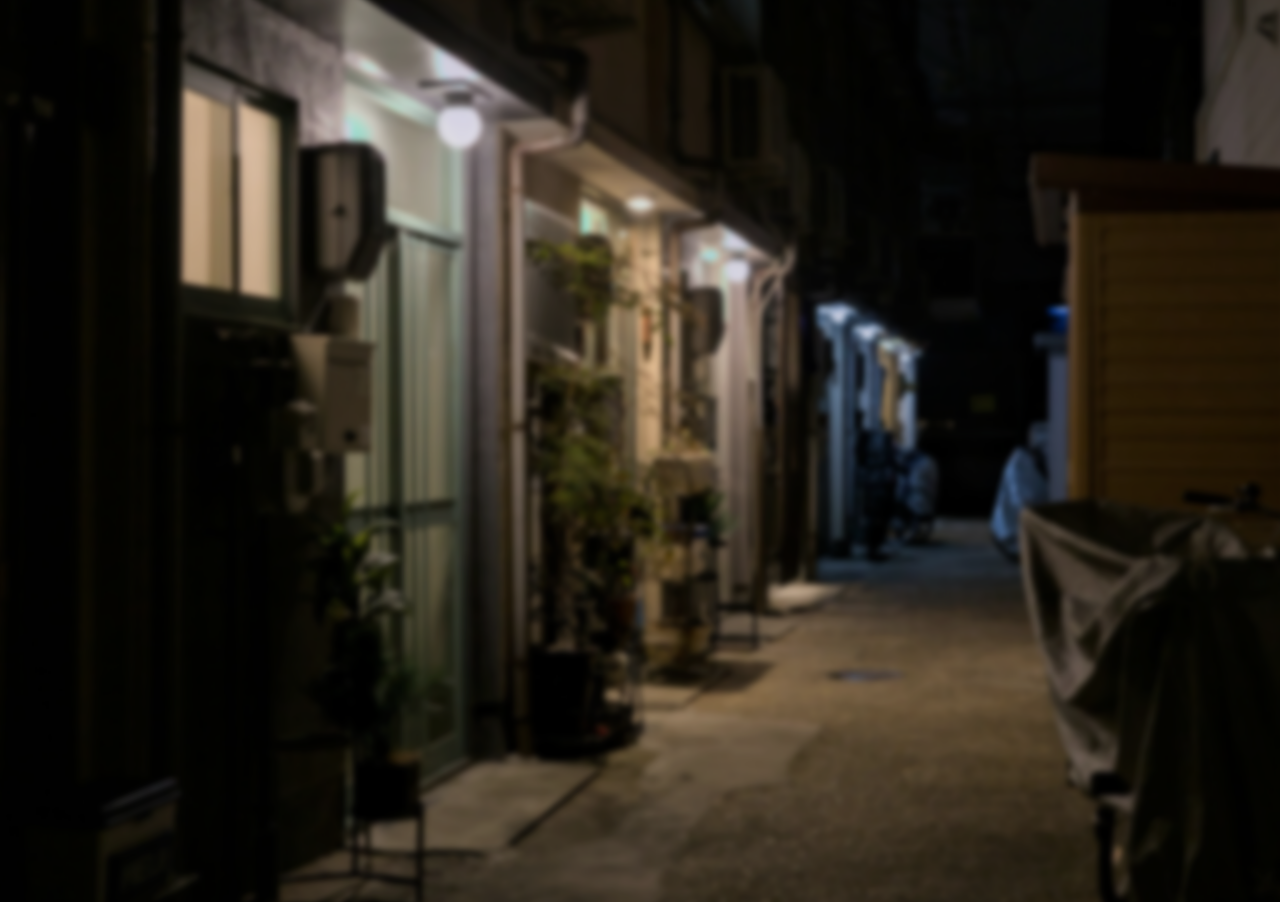
==== index.html @ 489d5b65 "commit lol" ====
<!doctype html>
<html lang="en">

<head>
  <meta name="viewport" content="width=device-width, initial-scale=1.0">
  <title>bruce</title>
  <link rel="shortcut icon" type="image/x-icon" href="images/icon2.ico">
  <link rel="stylesheet" href="style.css">
</head>

<body>
  <div id="loading-screen">
    <p class="loading-face">╰૮₍ >\./< ₎ა╯</p>
  </div>
  <div class="page-wrapper">
    <div id="main-page">
      <div id="header">
        <img class="logo" src="images/logo2.gif">
        <div class="flex-row">
          <div id="about">
            <div class="inner">
              <p>hi, my name is bruce. i'm a (amateur) web dev, photographer and graphic designer. i really like
                making things, learning new stuff, and meeting new people!
                i can be a bit avoidant sometimes so please bear with me, i still want to get to know you!</p>
            </div>
          </div>
          <img class="mascot" src="images/dacougar3.gif">
        </div>
      </div>
      <div class="flex-column">
        <div id="socials">
          <div id="social-bar">
            <a href="https://www.github.com/sykiee" title="github" target="_blank" class="social-icon"
              style="--icon: url('images/github.svg')"></a>
            <a href="https://steamcommunity.com/id/47r739423/" title="steam" target="_blank" class="social-icon"
              style="--icon: url('images/steam-logo.svg')"></a>
            <a href="https://www.last.fm/user/sykiee" title="last.fm" target="_blank" class="social-icon"
              style="--icon: url('images/lastfm.svg')"></a>
            <a href="https://www.youtube.com/channel/UC3aJFLk944AqVTxdBjKFwsQ?" title="youtube" target="_blank"
              class="social-icon" style="--icon: url('images/youtube.svg')"></a>
          </div>
        </div>
      </div>
      <div id="presence">
        <div id="presence-card">loading...</div>
        <button id="presence-pill">
          <span class="presence-avatar">
            <img id="pill-avatar">
            <span id="pill-dot" class="presence-dot status-offline"></span>
          </span>
          <span id="pill-time"></span>
        </button>
      </div>
    </div>
    <div id="site-footer">
      <p>last updated on <b><span id="last-updated"></span></b> / made with <b>♥</b> by <b>bruce</b></p>
    </div>
  </div>
  <script src="scripts/sitejs.js"></script>
</body>

</html>
---- style.css ----
@font-face {
    font-family: "Yuntaeng";
    src: url("fonts/Yuntaeng.ttf");
}

:root {
    --bg: #060605;
    --cream: #fffafb;
    --ring: #f0f0f0;
    --ink: #000000;
    --muted: #696963;
    --spotify: #4fd57e;
    --spotify-text: #309d5a;
}

* {
    box-sizing: border-box;
}

html {
    margin: 0;
    font-family: "Yuntaeng", sans-serif;
    font-size: 0.95rem;
    background-color: var(--bg);
    overflow: hidden;
}

body {
    margin: 0;
    font-family: "Yuntaeng", sans-serif;
    font-size: 0.95rem;
    background-color: var(--bg);
    overflow: hidden;
    --background-url: url("images/background-3.jpg");
}

body::before {
    content: "";
    position: fixed;
    inset: -2rem;
    z-index: 0;
    background: var(--background-url) center / cover no-repeat;
    transform: scale(1.1);
    filter: blur(3px) brightness(0.9);
}

p {
    line-height: 1.4rem;
}

a {
    display: inline-block;
    color: inherit;
    font-weight: bold;
    text-decoration: none;
    transition: transform 0.2s ease, color 0.2s ease;
}

a:hover {
    color: #a6a6a0;
    transform: scale(1.05);
}

#loading-screen {
    position: fixed;
    inset: 0;
    z-index: 9999;
    display: grid;
    place-items: center;
    background: rgba(6, 6, 5, 0.35);
    color: var(--cream);
    opacity: 0;
    visibility: visible;
    pointer-events: auto;
    animation: loadingfadein 1s ease forwards;
    will-change: opacity;
}

@keyframes loadingfadein {
    from {
        opacity: 0;
    }

    to {
        opacity: 1;
    }
}

@keyframes loadingfadeout {
    from {
        opacity: 1;
    }

    to {
        opacity: 0;
    }
}

#loading-screen.hidden {
    pointer-events: none;
    animation: loadingfadeout 1s ease forwards;
}

.page-wrapper {
    min-height: 100vh;
    min-height: 100dvh;
    position: relative;
    z-index: 1;
    display: flex;
    flex-direction: column;
    align-items: center;
}

#main-page {
    flex: 1;
    width: min(100%, 35rem);
    margin-top: 3.2rem;
    display: flex;
    flex-direction: column;
    align-items: center;
    justify-content: center;
    gap: 1.4rem;
}

.flex-row {
    display: flex;
    align-items: center;
    gap: 1.9rem;
}

.flex-column {
    display: flex;
    align-items: center;
    flex-direction: column;
}

#header {
    position: relative;
    display: flex;
    flex-direction: column;
    align-items: center;
}

.logo {
    width: 23.5rem;
    margin-bottom: 1.7rem;
    z-index: 2;
    opacity: 0;
    translate: 0 20px;
    transition:
        opacity 0.6s ease 0s,
        translate 0.8s cubic-bezier(0.22, 1, 0.36, 1) 0s,
        transform 0.2s ease;
}

.logo:hover {
    transform: scale(1.1);
}

#about {
    position: relative;
    z-index: 1;
    width: 16.4rem;
    max-width: calc(100vw - 2rem);
    height: 4.9rem;
    padding: 0.5rem;
    transform: translateY(-2.29rem);
    transition: transform 0.2s ease;
    background-color: var(--cream);
    border: 1px dashed var(--ink);
    border-radius: 0.4rem;
    box-shadow: 0 0 0 5px var(--ring);
}

#about:hover {
    transform: translateY(-2.29rem) scale(1.1);
}

#about::after {
    content: "";
    position: absolute;
    top: 45%;
    right: -0.9rem;
    z-index: -1;
    width: 1.7rem;
    height: 1.7rem;
    background: var(--cream);
    border-top: 1px dashed var(--ink);
    border-right: 1px dashed var(--ink);
    box-shadow: 3px -3px 0 0 var(--ring);
    transform: rotate(45deg);
}

.inner {
    height: 100%;
    overflow-x: hidden;
    overflow-y: auto;
}

.mascot {
    width: 18.5rem;
    margin-left: -4.4rem;
    transition: transform 0.2s ease;
}

.mascot:hover {
    transform: scale(1.1);
}

#social-bar {
    display: flex;
    justify-content: center;
    gap: 0.75rem;
    padding: 0.8rem;
    opacity: 0;
    translate: 0 20px;
    transition:
        opacity 0.6s ease 0.4s,
        translate 0.8s cubic-bezier(0.22, 1, 0.36, 1) 0.4s;
}

.social-icon {
    width: 2.2rem;
    height: 2.2rem;
    background-color: var(--cream);
    mask: var(--icon) center / contain no-repeat;
    -webkit-mask: var(--icon) center / contain no-repeat;
    transition: background-color 0.25s ease, transform 0.2s ease;
}

.social-icon:hover {
    background-color: var(--muted);
    transform: scale(1.1);
}

#site-footer {
    width: 100%;
    padding: 0.5rem;
    margin-bottom: 1.2rem;
    color: var(--cream);
    text-align: center;
    font-size: 0.9rem;
    opacity: 0;
    translate: 0 20px;
    transition:
        opacity 0.6s ease 0.8s,
        translate 0.8s cubic-bezier(0.22, 1, 0.36, 1) 0.8s;
}

#site-footer p {
    margin: 0.2rem 0;
}

#presence {
    position: relative;
    z-index: 999;
}

#presence-pill {
    display: flex;
    align-items: center;
    gap: 0.45rem;
    padding: 0.35rem 0.65rem;
    font: inherit;
    color: var(--ink);
    background: var(--cream);
    border: 1px dashed var(--ink);
    border-radius: 2rem;
    box-shadow: 0 0 0 3px var(--ring);
    cursor: pointer;
    opacity: 0;
    translate: 0 20px;
    transition:
        opacity 0.6s ease 0.6s,
        translate 0.8s cubic-bezier(0.22, 1, 0.36, 1) 0.6s,
        transform 0.2s ease;
}

#presence-pill:hover {
    transform: scale(1.08);
}

#pill-time {
    font-size: 0.8rem;
    line-height: 1;
    white-space: nowrap;
}

#presence-card {
    position: absolute;
    bottom: calc(100% + 0.75rem);
    left: 50%;
    width: min(290px, calc(100vw - 2rem));
    padding: 1rem;
    color: var(--ink);
    text-transform: lowercase;
    opacity: 0;
    visibility: hidden;
    transform: translate(-50%, 0.5rem);
    transition: opacity 0.2s ease, transform 0.2s ease, visibility 0.2s ease;
    background-color: var(--cream);
    border: 1px dashed var(--ink);
    border-radius: 0.4rem;
    box-shadow: 0 0 0 5px var(--ring);
}

#presence-card.open {
    opacity: 1;
    visibility: visible;
    transform: translate(-50%, 0);
}

.presence-profile-avatar {
    position: relative;
    flex-shrink: 0;
    width: 46px;
    height: 46px;
}

.presence-avatar {
    position: relative;
    flex-shrink: 0;
    width: 24px;
    height: 24px;
}

.presence-profile-avatar img {
    display: block;
    width: 100%;
    height: 100%;
    border-radius: 50%;
    object-fit: cover;
}

.presence-avatar img {
    display: block;
    width: 100%;
    height: 100%;
    border-radius: 50%;
    object-fit: cover;
}

.presence-dot {
    position: absolute;
    right: -2px;
    bottom: -2px;
    width: 9px;
    height: 9px;
    border: 2px solid var(--cream);
    border-radius: 50%;
    box-sizing: content-box;
}

.presence-dot.status-online {
    background: #43b581;
}

.presence-dot.status-idle {
    background: #faa61a;
}

.presence-dot.status-busy {
    background: #f04747;
}

.presence-dot.status-offline {
    background: #747f8d;
}

.presence-profile {
    display: flex;
    align-items: center;
    gap: 0.75rem;
}

.presence-profile-info {
    min-width: 0;
}

.presence-name {
    font-size: 0.95rem;
    font-weight: 600;
}

.presence-tag {
    font-size: 0.75rem;
    color: var(--muted);
}

.presence-status {
    margin-top: 2px;
    font-size: 0.7rem;
    text-transform: lowercase;
}

.status-text-online {
    color: #43b581;
}

.status-text-idle {
    color: #c48616;
}

.status-text-busy {
    color: #d94b4b;
}

.status-text-offline {
    color: #888888;
}

.presence-section {
    margin-top: 1rem;
    padding-top: 0.85rem;
    border-top: 1px dashed var(--ink);
}

.presence-section-label {
    display: flex;
    align-items: center;
    gap: 0.4rem;
    margin-bottom: 0.55rem;
    font-size: 0.65rem;
    font-weight: 700;
    letter-spacing: 0.09em;
    color: var(--muted);
}

.presence-item {
    display: flex;
    align-items: center;
    gap: 0.7rem;
    min-width: 0;
}

.presence-item-image {
    display: grid;
    place-items: center;
    flex-shrink: 0;
    width: 43px;
    height: 43px;
    overflow: hidden;
    border-radius: 0.2rem;
    background: var(--ring);
    box-shadow: 2px 2px 4px #0003;
    font-size: 1.2rem;
}

.presence-item-image img {
    width: 100%;
    height: 100%;
    object-fit: cover;
}

.presence-item-info {
    flex: 1;
    min-width: 0;
}

.presence-item-title {
    font-size: 0.8rem;
    font-weight: 600;
    overflow: hidden;
    text-overflow: ellipsis;
    white-space: nowrap;
}

.presence-item-subtitle {
    overflow: hidden;
    text-overflow: ellipsis;
    white-space: nowrap;
    margin-top: 3px;
    font-size: 0.7rem;
    color: var(--muted);
}

.activity-duration {
    margin-top: 3px;
    font-size: 0.7rem;
    color: var(--muted);
}

.presence-empty {
    margin-top: 0.9rem;
    font-size: 0.75rem;
    color: var(--muted);
}

.spotify-label {
    color: var(--spotify-text);
}

.spotify-now-playing {
    color: var(--spotify-text);
    margin-top: 4px;
    font-size: 0.6rem;
    font-weight: 700;
    letter-spacing: 0.07em;
}

.spotify-song-link {
    color: inherit;
    font-weight: inherit;
}

.spotify-song-link:hover {
    color: var(--spotify-text);
}

.spotify-artist-link {
    color: inherit;
    font-weight: inherit;
}

.spotify-artist-link:hover {
    color: var(--spotify-text);
}

.spotify-item .presence-item-image:hover {
    text-transform: lowercase;
}

.spotify-indicator {
    width: 6px;
    height: 6px;
    border-radius: 50%;
    background: var(--spotify);
}

.spotify-progress {
    margin-top: 0.7rem;
}

.spotify-progress-track {
    width: 100%;
    height: 3px;
    overflow: hidden;
    border-radius: 10px;
    background: #e0e0e0;
}

.spotify-progress-fill {
    width: 0;
    height: 100%;
    border-radius: 10px;
    background: var(--spotify);
}

.spotify-progress-times {
    display: flex;
    justify-content: space-between;
    margin-top: 5px;
    font-size: 0.65rem;
    color: var(--muted);
    font-variant-numeric: tabular-nums;
}

body.loaded .logo {
    opacity: 1;
    translate: 0 0;
}

body.loaded .flex-row {
    opacity: 1;
    translate: 0 0;
}

.flex-row {
    opacity: 0;
    translate: 0 20px;
    transition:
        opacity 0.6s ease 0.2s,
        translate 0.8s cubic-bezier(0.22, 1, 0.36, 1) 0.2s;
}

body.loaded .flex-row {
    opacity: 1;
    translate: 0 0;
}

body.loaded #social-bar {
    opacity: 1;
    translate: 0 0;
}

body.loaded #presence-pill {
    opacity: 1;
    translate: 0 0;
}

body.loaded #site-footer {
    opacity: 1;
    translate: 0 0;
}

#custom-tooltip {
    position: fixed;
    top: 0;
    left: 0;
    z-index: 99999;
    max-width: 20.8rem;
    padding: 0.2rem 0.5rem;
    font-size: 0.9rem;
    color: #f5f5f5;
    background-color: #1a2937;
    border: 0.1rem dashed #f5f5f5;
    border-radius: 0.4rem;
    pointer-events: none;
    opacity: 0;
    transition: opacity 0.15s ease;
}

#custom-tooltip.visible {
    opacity: 1;
}

@media (max-width: 700px) {
    .flex-row {
        flex-direction: column;
    }

    #about {
        transform: translateY(0);
        margin-top: 1.5rem;
    }

    #about::after {
        top: auto;
        right: auto;
        bottom: -0.89rem;
        left: 40%;
        transform: rotate(135deg);
    }

    #about:hover {
        transform: translateY(0) scale(1.1);
    }

    .mascot {
        width: 80vw;
        max-width: 20.4rem;
        margin-left: 0;
    }
}
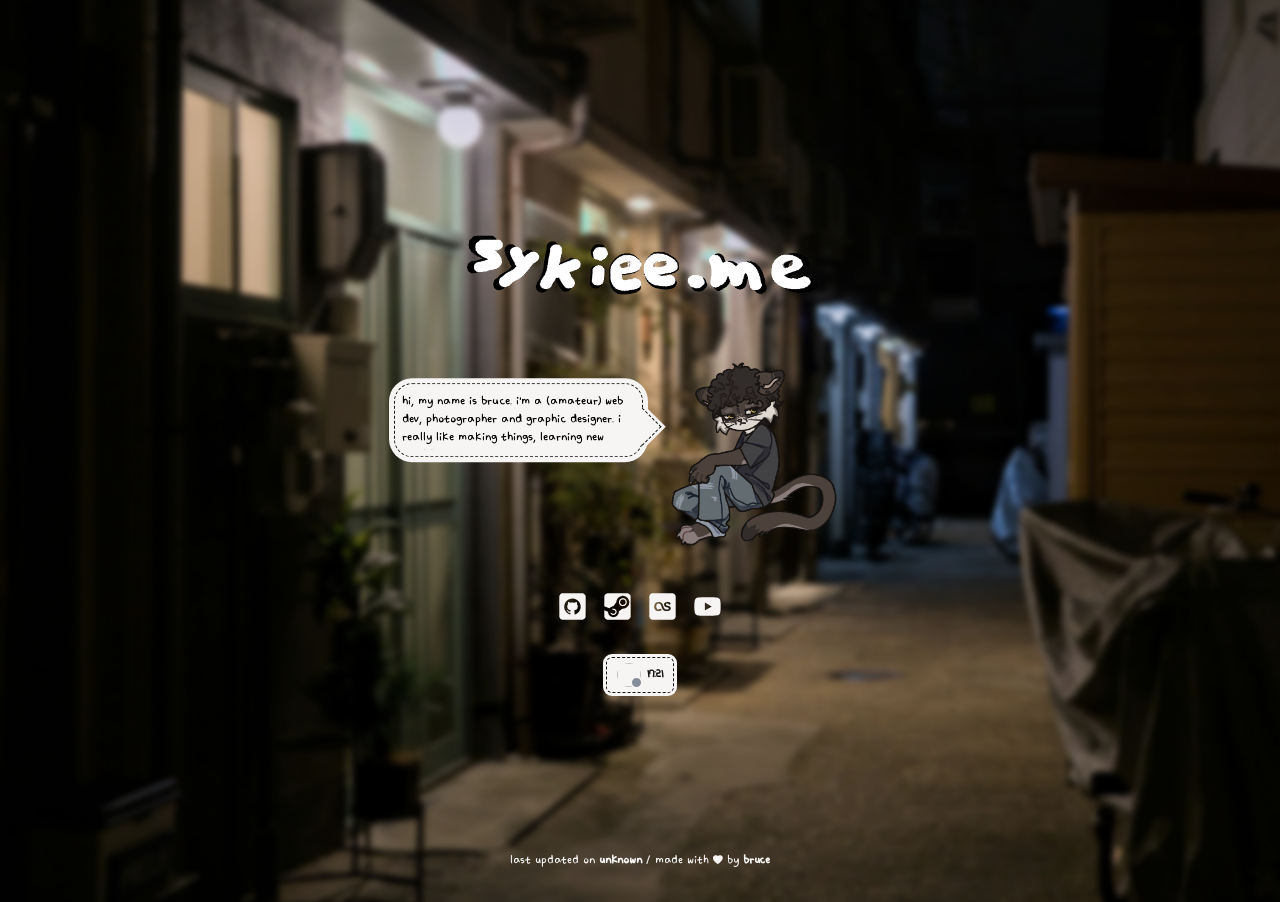
==== commit 97547c79: "commit" ====
--- a/index.html
+++ b/index.html
@@ -5,7 +5,8 @@
   <meta name="viewport" content="width=device-width, initial-scale=1.0">
   <title>bruce</title>
   <link rel="shortcut icon" type="image/x-icon" href="images/icon2.ico">
-  <link rel="stylesheet" href="style.css">
+  <link rel="stylesheet" href="css/style.css">
+  <link rel="stylesheet" href="css/discord.css">
 </head>
 
 <body>
@@ -13,50 +14,75 @@
     <p class="loading-face">╰૮₍ >\./< ₎ა╯</p>
   </div>
   <div class="page-wrapper">
-    <div id="main-page">
+    <nav id="navbar">
+      <div id="nav-buttons">
+        <button id="home" class="active">home</button>
+        <button id="blog">blog</button>
+      </div>
+
+      <button id="nav-toggle">
+        <span id="nav-arrow">^</span>
+      </button>
+    </nav>
+    <div id="main-page" class="visible">
+      <img class="logo" src="images/logo2.gif">
       <div id="header">
-        <img class="logo" src="images/logo2.gif">
-        <div class="flex-row">
-          <div id="about">
-            <div class="inner">
-              <p>hi, my name is bruce. i'm a (amateur) web dev, photographer and graphic designer. i really like
-                making things, learning new stuff, and meeting new people!
-                i can be a bit avoidant sometimes so please bear with me, i still want to get to know you!</p>
-            </div>
+        <div id="about">
+          <div id="about-inner">
+            <p>hi, my name is bruce. i'm a (amateur) web dev, photographer and graphic designer. i really like
+              making things, learning new stuff, and meeting new people!
+              i can be a bit avoidant sometimes so please bear with me, i still want to get to know you!</p>
           </div>
-          <img class="mascot" src="images/dacougar3.gif">
         </div>
+        <img class="mascot" src="images/dacougar3.gif">
       </div>
-      <div class="flex-column">
-        <div id="socials">
-          <div id="social-bar">
-            <a href="https://www.github.com/sykiee" title="github" target="_blank" class="social-icon"
-              style="--icon: url('images/github.svg')"></a>
-            <a href="https://steamcommunity.com/id/47r739423/" title="steam" target="_blank" class="social-icon"
-              style="--icon: url('images/steam-logo.svg')"></a>
-            <a href="https://www.last.fm/user/sykiee" title="last.fm" target="_blank" class="social-icon"
-              style="--icon: url('images/lastfm.svg')"></a>
-            <a href="https://www.youtube.com/channel/UC3aJFLk944AqVTxdBjKFwsQ?" title="youtube" target="_blank"
-              class="social-icon" style="--icon: url('images/youtube.svg')"></a>
+      <div id="social-bar">
+        <a href="https://www.github.com/sykiee" title="github" target="_blank" class="social-icon"
+          style="--icon: url('../images/github.svg')"></a>
+        <a href="https://steamcommunity.com/id/47r739423/" title="steam" target="_blank" class="social-icon"
+          style="--icon: url('../images/steam-logo.svg')"></a>
+        <a href="https://www.last.fm/user/sykiee" title="last.fm" target="_blank" class="social-icon"
+          style="--icon: url('../images/lastfm.svg')"></a>
+        <a href="https://www.youtube.com/channel/UC3aJFLk944AqVTxdBjKFwsQ?" title="youtube" target="_blank"
+          class="social-icon" style="--icon: url('../images/youtube.svg')"></a>
+      </div>
+      <div id="discord-presence">
+        <div id="discord-card">loading...</div>
+        <button id="discord-button">
+          <span class="presence-avatar"><img id="button-avatar">
+            <span id="button-dot" class="presence-dot status-offline"></span>
+          </span>
+          <span id="button-time"></span>
+        </button>
+      </div>
+    </div>
+
+    <div id="blog-page" hidden>
+      <div id="blog-notebook">
+        <div id="notebook-inner">
+          <p>some day i'll write something here..</p>
+          <p>just not today</p>
+        </div>
+
+        <div id="blog-notecard">
+          <div id="notecard-inner">
           </div>
         </div>
       </div>
-      <div id="presence">
-        <div id="presence-card">loading...</div>
-        <button id="presence-pill">
-          <span class="presence-avatar">
-            <img id="pill-avatar">
-            <span id="pill-dot" class="presence-dot status-offline"></span>
-          </span>
-          <span id="pill-time"></span>
-        </button>
+
+      <div id="bookmarks-clipboard">
+        <div id="clipboard-inner">
+        </div>
       </div>
+
     </div>
-    <div id="site-footer">
+
+    <div id="footer">
       <p>last updated on <b><span id="last-updated"></span></b> / made with <b>♥</b> by <b>bruce</b></p>
     </div>
   </div>
   <script src="scripts/sitejs.js"></script>
+  <script src="scripts/discord.js"></script>
 </body>
 
 </html>
--- a/css/style.css
+++ b/css/style.css
@@ -0,0 +1,632 @@
+@font-face {
+    font-family: "Yuntaeng";
+    src: url("../fonts/Yuntaeng.ttf");
+}
+
+:root {
+    --bg: #060605;
+    --cream: #F6F5F4;
+    --ring: #F6F5F4;
+    --blog: #fffdf9;
+    --ink: #151514;
+    --muted: #696963;
+    --spotify: #696963;
+    --spotify-text: #151514;
+}
+
+* {
+    box-sizing: border-box;
+}
+
+html {
+    min-height: 100%;
+    font-family: "Yuntaeng", sans-serif;
+    font-size: 0.95rem;
+    background-color: var(--bg);
+    overflow-x: hidden;
+    overflow-y: hidden;
+}
+
+body {
+    min-height: 100vh;
+    margin: 0;
+    font-size: 0.95rem;
+    --background-url: url("../images/background-3.jpg");
+}
+
+body::before {
+    content: "";
+    position: fixed;
+    inset: -2rem;
+    z-index: 0;
+    background: var(--background-url) center / cover no-repeat;
+    transform: scale(1.1);
+    filter: blur(3px) brightness(0.9);
+}
+
+p {
+    line-height: 1.4rem;
+}
+
+a {
+    display: inline-block;
+    color: inherit;
+    font-weight: bold;
+    text-decoration: none;
+    transition: transform 0.2s ease, color 0.2s ease;
+}
+
+a:hover {
+    color: #a6a6a0;
+    transform: scale(1.1);
+}
+
+/* loading screen */
+
+#loading-screen {
+    position: fixed;
+    inset: 0;
+    z-index: 9999;
+    display: grid;
+    place-items: center;
+    background: rgba(6, 6, 5, 0.35);
+    color: var(--cream);
+    opacity: 0;
+    animation: loadingfadein 1s ease forwards;
+    will-change: opacity;
+}
+
+@keyframes loadingfadein {
+    from {
+        opacity: 0;
+    }
+
+    to {
+        opacity: 1;
+    }
+}
+
+@keyframes loadingfadeout {
+    from {
+        opacity: 1;
+    }
+
+    to {
+        opacity: 0;
+        visibility: hidden;
+    }
+}
+
+#loading-screen.hidden {
+    pointer-events: none;
+    animation: loadingfadeout 1s ease forwards;
+}
+
+
+/* main page */
+
+.page-wrapper {
+    min-height: 100vh;
+    min-height: 100dvh;
+    position: relative;
+    z-index: 1;
+    display: flex;
+    flex-direction: column;
+    align-items: center;
+}
+
+#main-page {
+    flex: 1;
+    width: min(100%, 35rem);
+    display: flex;
+    flex-direction: column;
+    align-items: center;
+    justify-content: center;
+    gap: 1.4rem;
+}
+
+
+/* page navigation */
+
+#main-page,
+#blog-page {
+    opacity: 0;
+    transition: opacity 0.3s ease;
+}
+
+#main-page.visible,
+#blog-page.visible {
+    opacity: 1;
+}
+
+#main-page[hidden],
+#blog-page[hidden] {
+    display: none !important;
+}
+
+
+/* navigation */
+
+#navbar {
+    position: relative;
+    z-index: 1000;
+    display: flex;
+    flex-direction: column;
+    align-items: center;
+    width: fit-content;
+    max-width: calc(100% - 2rem);
+    margin: 0 auto 1.5rem;
+    padding: 0;
+    background: transparent;
+    border: none;
+    box-shadow: none;
+    opacity: 0;
+    transform: translateY(calc(-100% - 20px));
+    transition:
+        opacity 0.4s ease,
+        transform 0.45s cubic-bezier(0.25, 0.8, 0.25, 1);
+}
+
+#navbar.ready {
+    opacity: 1;
+    transform: translateY(calc(-100% + 1.5rem));
+}
+
+#navbar.ready.open {
+    transform: translateY(0);
+}
+
+#nav-buttons {
+    display: flex;
+    align-items: center;
+    justify-content: center;
+    gap: 0.25rem;
+    width: max-content;
+    max-width: calc(100vw - 2rem);
+    padding: 0.35rem;
+    background: var(--cream);
+    border: 1px dashed var(--ink);
+    border-radius: 0 0 0.5rem 0.5rem;
+    box-shadow: 0 0 0 3px var(--ring);
+}
+
+#nav-buttons button {
+    flex-shrink: 0;
+    padding: 0.4rem 0.75rem;
+    font: inherit;
+    font-size: 0.85rem;
+    color: var(--ink);
+    background: none;
+    border: none;
+    border-radius: 0.3rem;
+    cursor: pointer;
+    transition:
+        background 0.2s ease,
+        border-color 0.2s ease,
+        transform 0.2s ease;
+}
+
+#nav-buttons button:hover {
+    transform: scale(1.05);
+}
+
+#nav-buttons button.active {
+    color: #302820;
+    font-weight: 700;
+    background: none;
+    border-color: var(--ink);
+}
+
+#nav-toggle {
+    position: relative;
+    z-index: 2;
+    display: flex;
+    align-items: center;
+    justify-content: center;
+    width: 2.5rem;
+    height: 1.5rem;
+    padding: 0.2rem;
+    font: inherit;
+    color: var(--ink);
+    background: var(--cream);
+    border: 1px dashed var(--ink);
+    border-top: none;
+    border-radius: 0 0 0.4rem 0.4rem;
+    box-shadow: 0 0 0 3px var(--ring);
+    cursor: pointer;
+    transition: transform 0.2s ease;
+}
+
+#nav-toggle:hover {
+    transform: scale(1.1);
+}
+
+#nav-arrow {
+    display: inline-block;
+    transform: rotate(180deg);
+    transition: transform 0.25s ease;
+}
+
+#navbar.open #nav-arrow {
+    transform: rotate(0);
+}
+
+
+/* logo */
+
+.logo {
+    width: 23.5rem;
+    max-width: 100%;
+    margin-bottom: 1.7rem;
+    z-index: 2;
+    opacity: 0;
+    translate: 0 20px;
+    transition:
+        opacity 0.6s ease 0s,
+        translate 0.8s cubic-bezier(0.22, 1, 0.36, 1) 0s,
+        transform 0.2s ease;
+}
+
+.logo:hover {
+    transform: scale(1.1);
+}
+
+body.loaded .logo {
+    opacity: 1;
+    translate: 0 0;
+}
+
+
+/* header (#about + mascot) */
+
+#header {
+    display: flex;
+    flex-direction: row;
+    align-items: center;
+    justify-content: center;
+    gap: 1.9rem;
+    width: 100%;
+    opacity: 0;
+    translate: 0 20px;
+    transition:
+        opacity 0.6s ease 0.2s,
+        translate 0.8s cubic-bezier(0.22, 1, 0.36, 1) 0.2s;
+}
+
+body.loaded #header {
+    opacity: 1;
+    translate: 0 0;
+}
+
+#about {
+    position: relative;
+    z-index: 1;
+    width: 16.4rem;
+    max-width: calc(100vw - 2rem);
+    height: 4.9rem;
+    padding: 0.5rem;
+    transform: translateY(-2.29rem);
+    transition: transform 0.2s ease;
+    background-color: var(--cream);
+    border: 1px dashed var(--ink);
+    border-radius: 1.2rem;
+    box-shadow: 0 0 0 5px var(--ring);
+}
+
+#about:hover {
+    transform: translateY(-2.29rem) scale(1.1);
+}
+
+#about p {
+    margin: 0;
+    line-height: 1.2rem;
+}
+
+#about::after {
+    content: "";
+    position: absolute;
+    top: 40%;
+    right: -0.9rem;
+    z-index: -1;
+    width: 1.7rem;
+    height: 1.7rem;
+    background: var(--cream);
+    border-top: 1px dashed var(--ink);
+    border-right: 1px dashed var(--ink);
+    box-shadow: 3px -3px 0 0 var(--ring);
+    transform: rotate(45deg);
+}
+
+#about-inner {
+    height: 100%;
+    overflow-x: hidden;
+    overflow-y: auto;
+}
+
+.mascot {
+    width: 18.5rem;
+    margin-left: -4.4rem;
+    transition: transform 0.2s ease;
+}
+
+.mascot:hover {
+    transform: scale(1.1);
+}
+
+
+/* social links */
+
+#social-bar {
+    display: flex;
+    justify-content: center;
+    gap: 0.75rem;
+    padding: 0.8rem;
+    opacity: 0;
+    translate: 0 20px;
+    transition:
+        opacity 0.6s ease 0.4s,
+        translate 0.8s cubic-bezier(0.22, 1, 0.36, 1) 0.4s;
+}
+
+body.loaded #social-bar {
+    opacity: 1;
+    translate: 0 0;
+}
+
+.social-icon {
+    width: 2.2rem;
+    height: 2.2rem;
+    background-color: var(--cream);
+    mask: var(--icon) center / contain no-repeat;
+    -webkit-mask: var(--icon) center / contain no-repeat;
+    transition: background-color 0.25s ease, transform 0.2s ease;
+}
+
+.social-icon:hover {
+    background-color: var(--muted);
+}
+
+
+/* blog page */
+
+#blog-page {
+    flex: 1;
+    display: flex;
+    flex-direction: column;
+    align-items: center;
+    justify-content: center;
+    width: 100%;
+    min-height: 0;
+    padding-bottom: 1rem;
+}
+
+
+/* notebook */
+
+#blog-notebook {
+    position: relative;
+    width: 100%;
+    max-width: 34.6rem;
+    aspect-ratio: 1 / 1;
+    margin: 0 auto;
+    background-image: url("../images/notepad.png");
+    background-size: 100% 100%;
+    background-position: center;
+    background-repeat: no-repeat;
+}
+
+#notebook-inner {
+    position: absolute;
+    top: 19%;
+    right: 27%;
+    bottom: 19%;
+    left: 27%;
+    display: flex;
+    justify-content: center;
+    flex-direction: column;
+    padding: 0.5rem;
+    overflow-y: auto;
+    border: 1px dashed var(--ink);
+    background-color: var(--blog);
+    color: var(--ink);
+    border-radius: 0.4rem;
+    box-shadow:
+        inset 0 3px 10px rgba(0, 0, 0, 0.16),
+        inset 0 1px 3px rgba(0, 0, 0, 0.12);
+}
+
+#notebook-inner p {
+    text-align: center;
+}
+
+
+/* footer */
+
+#footer {
+    width: 100%;
+    padding: 0.5rem;
+    margin-bottom: 1.2rem;
+    color: var(--cream);
+    text-align: center;
+    font-size: 0.9rem;
+    opacity: 0;
+    transform: translateY(20px);
+    transition:
+        opacity 0.6s ease 0.8s,
+        transform 0.8s cubic-bezier(0.22, 1, 0.36, 1) 0.8s;
+}
+
+body.loaded #footer {
+    opacity: 1;
+    transform: translateY(0);
+}
+
+#footer p {
+    margin: 0.2rem 0;
+}
+
+
+/* custom tooltip */
+
+#custom-tooltip {
+    position: fixed;
+    top: 0;
+    left: 0;
+    z-index: 99999;
+    max-width: 20.8rem;
+    padding: 0.2rem 0.5rem;
+    font-size: 0.9rem;
+    color: #f5f5f5;
+    background-color: #1a2937;
+    border: 0.1rem dashed #f5f5f5;
+    border-radius: 0.4rem;
+    pointer-events: none;
+    opacity: 0;
+    transition: opacity 0.15s ease;
+}
+
+#custom-tooltip.visible {
+    opacity: 1;
+}
+
+
+/* scrollbar */
+
+::-webkit-scrollbar {
+    width: 12px;
+    height: 12px;
+}
+
+::-webkit-scrollbar-track {
+    background: var(--cream);
+    border-radius: 4px;
+}
+
+::-webkit-scrollbar-thumb {
+    background: #a3a3a3;
+    border-radius: 4px;
+    border: 2px solid #ffffff;
+}
+
+::-webkit-scrollbar-thumb:hover {
+    background: #8a8a8a;
+}
+
+::-webkit-scrollbar-thumb:active {
+    background: #8a8a8a;
+}
+
+@supports not selector(::-webkit-scrollbar) {
+    html {
+        scrollbar-width: thin;
+        scrollbar-color: var(--cream);
+    }
+}
+
+
+/* mobile layout */
+
+@media (max-width: 700px) {
+    html,
+    body {
+        width: 100%;
+        min-height: 100%;
+        height: auto;
+        overflow-x: hidden;
+        overflow-y: auto;
+    }
+
+    body {
+        display: flex;
+        flex-direction: column;
+    }
+
+    #main-page,
+    #blog-page {
+        flex: none;
+        min-height: auto;
+        height: auto;
+        overflow: visible;
+    }
+
+    #navbar {
+        margin: 0 auto 1.25rem;
+        max-width: calc(100% - 2rem);
+    }
+
+    #nav-buttons {
+        gap: 0.15rem;
+        max-width: calc(100vw - 1.5rem);
+    }
+
+    #nav-buttons button {
+        padding: 0.4rem 0.6rem;
+        font-size: 0.8rem;
+    }
+
+    #header {
+        flex-direction: column;
+        gap: 2rem;
+    }
+
+    #about {
+        transform: translateY(0);
+        margin-top: 1.5rem;
+    }
+
+    #about::after {
+        top: auto;
+        right: auto;
+        bottom: -0.89rem;
+        left: 40%;
+        transform: rotate(135deg);
+    }
+
+    #about:hover {
+        transform: translateY(0) scale(1.1);
+    }
+
+    .mascot {
+        width: 80vw;
+        max-width: 20.4rem;
+        margin-left: 0;
+    }
+
+    #footer {
+        margin-top: 1.5rem;
+    }
+
+    #blog-page {
+        justify-content: flex-start;
+        padding: 1rem 0 2rem;
+    }
+
+    #blog-notebook {
+        max-width: min(43rem, 100vw);
+    }
+
+    #notebook-inner {
+        padding: 0.4rem;
+    }
+
+    #notebook-inner p {
+        font-size: 0.8rem;
+    }
+
+    #blog-notecard {
+        width: 34%;
+        max-width: min(19.5rem, 100vw);
+        top: auto;
+        left: auto;
+        right: 3%;
+        bottom: 3%;
+    }
+
+    #notecard-inner {
+        padding: 0.35rem;
+    }
+
+    #notecard-inner p {
+        font-size: 0.7rem;
+    }
+}
--- a/css/discord.css
+++ b/css/discord.css
@@ -0,0 +1,398 @@
+/* lanyard discord presence */
+
+#discord-presence {
+    position: relative;
+    z-index: 999;
+}
+
+#discord-button {
+    display: flex;
+    align-items: center;
+    gap: 0.45rem;
+    padding: 0.35rem 0.65rem;
+    font: inherit;
+    color: var(--ink);
+    background: var(--cream);
+    border: 1px dashed var(--ink);
+    border-radius: 0.4rem;
+    box-shadow: 0 0 0 3px var(--ring);
+    cursor: pointer;
+    opacity: 0;
+    translate: 0 20px;
+    transition:
+        opacity 0.6s ease 0.6s,
+        translate 0.8s cubic-bezier(0.22, 1, 0.36, 1) 0.6s,
+        transform 0.2s ease;
+}
+
+body.loaded #discord-button {
+    opacity: 1;
+    translate: 0 0;
+}
+
+#discord-button:hover {
+    transform: scale(1.1);
+}
+
+.button-avatar {
+    position: relative;
+    flex-shrink: 0;
+    width: 24px;
+    height: 24px;
+}
+
+#card-avatar {
+    display: block;
+    width: 100%;
+    height: 100%;
+    border-radius: 50%;
+    object-fit: cover;
+}
+
+.button-dot {
+    position: absolute;
+    right: -2px;
+    bottom: -2px;
+    width: 9px;
+    height: 9px;
+    border: 2px solid var(--cream);
+    border-radius: 50%;
+    box-sizing: content-box;
+}
+
+.button-dot.status-online {
+    background: #79CDA7;
+}
+
+.button-dot.status-idle {
+    background: #FDBB49;
+}
+
+.button-dot.status-busy {
+    background: #F04242;
+}
+
+.button-dot.status-offline {
+    background: #848D9A;
+}
+
+#button-time {
+    font-size: 0.8rem;
+    line-height: 1;
+    font-weight: bold;
+    white-space: nowrap;
+}
+
+#discord-card {
+    position: absolute;
+    bottom: calc(100% + 0.75rem);
+    left: 50%;
+    width: min(290px, calc(100vw - 2rem));
+    padding: 1rem;
+    color: var(--ink);
+    text-transform: lowercase;
+    background-color: var(--cream);
+    border: 1px dashed var(--ink);
+    border-radius: 0.4rem;
+    box-shadow: 0 0 0 5px var(--ring);
+    opacity: 0;
+    visibility: hidden;
+    transform: translate(-50%, 0.5rem);
+    transition:
+        opacity 0.25s ease,
+        transform 0.25s ease,
+        visibility 0.25s ease;
+}
+
+#discord-card.open {
+    opacity: 1;
+    visibility: visible;
+    transform: translate(-50%, 0);
+}
+
+.presence-profile {
+    display: flex;
+    align-items: center;
+    gap: 0.75rem;
+}
+
+.presence-profile-avatar {
+    position: relative;
+    flex-shrink: 0;
+    width: 46px;
+    height: 46px;
+}
+
+.presence-profile-avatar img {
+    display: block;
+    width: 100%;
+    height: 100%;
+    border-radius: 50%;
+    object-fit: cover;
+}
+
+.presence-profile-info {
+    min-width: 0;
+}
+
+.presence-name {
+    font-size: 0.95rem;
+    font-weight: 600;
+}
+
+.presence-tag {
+    font-size: 0.75rem;
+    color: var(--muted);
+}
+
+.presence-status {
+    margin-top: 2px;
+    font-size: 0.7rem;
+}
+
+.presence-avatar {
+    position: relative;
+    flex-shrink: 0;
+    width: 24px;
+    height: 24px;
+}
+
+.presence-avatar img {
+    display: block;
+    width: 100%;
+    height: 100%;
+    border-radius: 50%;
+    object-fit: cover;
+}
+
+.presence-dot {
+    position: absolute;
+    right: -2px;
+    bottom: -2px;
+    width: 9px;
+    height: 9px;
+    border: 2px solid var(--cream);
+    border-radius: 50%;
+    box-sizing: content-box;
+}
+
+.presence-dot.status-online {
+    background: #79CDA7;
+}
+
+.presence-dot.status-idle {
+    background: #FDBB49;
+}
+
+.presence-dot.status-busy {
+    background: #F04242;
+}
+
+.presence-dot.status-offline {
+    background: #848D9A;
+}
+
+.status-text-online {
+    color: #79CDA7;
+}
+
+.status-text-idle {
+    color: #FDBB49;
+}
+
+.status-text-busy {
+    color: #F04242;
+}
+
+.status-text-offline {
+    color: #848D9A;
+}
+
+.presence-section {
+    margin-top: 1rem;
+    padding-top: 0.85rem;
+    border-top: 1px dashed var(--ink);
+}
+
+.presence-section-label {
+    display: flex;
+    align-items: center;
+    gap: 0.4rem;
+    margin-bottom: 0.55rem;
+    font-size: 0.65rem;
+    font-weight: 700;
+    letter-spacing: 0.09em;
+    color: var(--muted);
+}
+
+.presence-item {
+    display: flex;
+    align-items: center;
+    gap: 0.7rem;
+    min-width: 0;
+}
+
+.presence-item-image {
+    display: grid;
+    place-items: center;
+    flex-shrink: 0;
+    width: 43px;
+    height: 43px;
+    overflow: hidden;
+    border-radius: 0.4rem;
+    background: var(--ring);
+    box-shadow: 2px 2px 4px #0003;
+    font-size: 1.2rem;
+}
+
+.presence-item-image img {
+    display: block;
+    width: 100%;
+    height: 100%;
+    object-fit: cover;
+    border-radius: inherit;
+}
+
+.presence-item-info {
+    flex: 1;
+    min-width: 0;
+}
+
+.presence-item-title {
+    font-size: 0.8rem;
+    font-weight: 600;
+    overflow: hidden;
+    text-overflow: ellipsis;
+    white-space: nowrap;
+}
+
+.presence-item-subtitle {
+    overflow: hidden;
+    text-overflow: ellipsis;
+    white-space: nowrap;
+    margin-top: 3px;
+    font-size: 0.7rem;
+    color: var(--muted);
+}
+
+.activity-duration {
+    margin-top: 3px;
+    font-size: 0.7rem;
+    color: var(--muted);
+}
+
+.presence-empty {
+    margin-top: 0.9rem;
+    font-size: 0.75rem;
+    color: var(--muted);
+}
+
+.spotify-now-playing {
+    color: var(--spotify-text);
+    margin-top: 4px;
+    font-size: 0.6rem;
+    font-weight: 700;
+    letter-spacing: 0.07em;
+}
+
+.spotify-item .presence-item-title {
+    overflow: visible;
+    text-overflow: clip;
+}
+
+.spotify-item .presence-item-subtitle {
+    overflow: visible;
+    text-overflow: clip;
+}
+
+.spotify-item .presence-item-info {
+    min-width: 0;
+    overflow: visible;
+}
+
+.spotify-song-link {
+    position: relative;
+    z-index: 2;
+    max-width: 100%;
+    font-weight: inherit;
+    transform-origin: left center;
+    transition:
+        color 0.2s ease,
+        transform 0.2s ease;
+}
+
+.spotify-song-link:hover {
+    color: var(--spotify-text);
+    transform: scale(1.05);
+}
+
+.spotify-artist-link {
+    position: relative;
+    z-index: 2;
+    max-width: 100%;
+    font-weight: inherit;
+    transform-origin: left center;
+    transition:
+        color 0.2s ease,
+        transform 0.2s ease;
+}
+
+.spotify-artist-link:hover {
+    color: var(--spotify-text);
+    transform: scale(1.05);
+}
+
+.spotify-progress {
+    margin-top: 0.7rem;
+}
+
+.spotify-progress-track {
+    width: 100%;
+    height: 3px;
+    overflow: hidden;
+    border-radius: 0.4rem;
+    background: #e0e0e0;
+}
+
+.spotify-progress-fill {
+    width: 0;
+    height: 100%;
+    border-radius: 0.4rem;
+    background: var(--spotify);
+}
+
+.spotify-progress-times {
+    display: flex;
+    justify-content: space-between;
+    margin-top: 5px;
+    font-size: 0.65rem;
+    color: var(--muted);
+    font-variant-numeric: tabular-nums;
+}
+
+.spotify-label {
+    transition: color 0.2s ease;
+}
+
+.spotify-active {
+    color: var(--spotify-text);
+}
+
+.spotify-inactive {
+    color: var(--muted);
+}
+
+.spotify-indicator {
+    width: 6px;
+    height: 6px;
+    border-radius: 50%;
+    transition: background-color 0.2s ease;
+}
+
+.spotify-active .spotify-indicator {
+    background: var(--spotify);
+}
+
+.spotify-inactive .spotify-indicator {
+    background: var(--muted);
+}
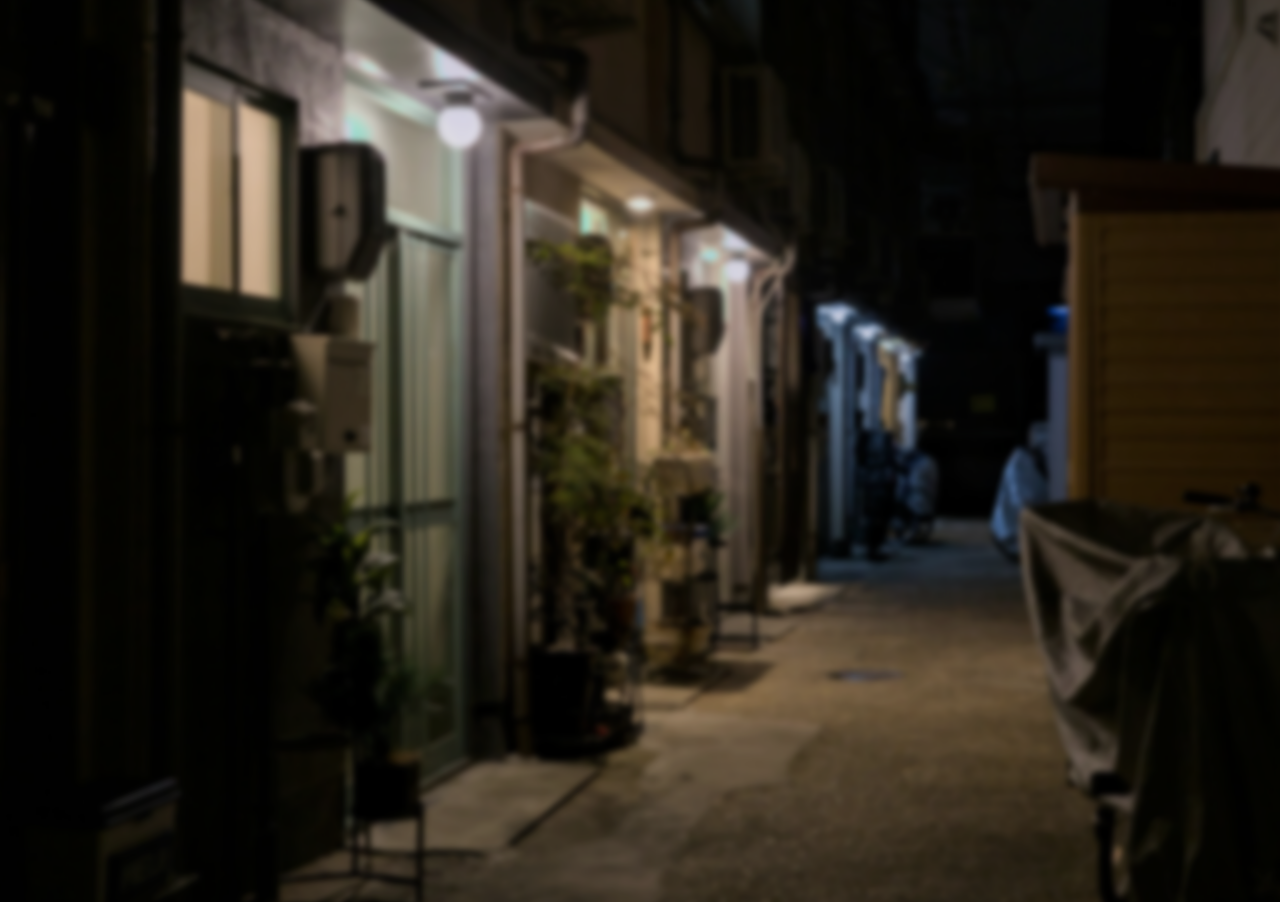
==== commit c18e58bb: "commit broh" ====
--- a/index.html
+++ b/index.html
@@ -27,14 +27,14 @@
     <div id="main-page" class="visible">
       <img class="logo" src="images/logo2.gif">
       <div id="header">
-        <div id="about">
+        <div id="about" title="a little about me..">
           <div id="about-inner">
             <p>hi, my name is bruce. i'm a (amateur) web dev, photographer and graphic designer. i really like
               making things, learning new stuff, and meeting new people!
               i can be a bit avoidant sometimes so please bear with me, i still want to get to know you!</p>
           </div>
         </div>
-        <img class="mascot" src="images/dacougar3.gif">
+        <img class="mascot" src="images/dacougar3.gif" title="drawn by @kylorunn on vgen!">
       </div>
       <div id="social-bar">
         <a href="https://www.github.com/sykiee" title="github" target="_blank" class="social-icon"
@@ -63,11 +63,6 @@
           <p>some day i'll write something here..</p>
           <p>just not today</p>
         </div>
-
-        <div id="blog-notecard">
-          <div id="notecard-inner">
-          </div>
-        </div>
       </div>
 
       <div id="bookmarks-clipboard">
@@ -81,6 +76,8 @@
       <p>last updated on <b><span id="last-updated"></span></b> / made with <b>♥</b> by <b>bruce</b></p>
     </div>
   </div>
+  <script src="https://code.jquery.com/jquery-3.7.1.min.js"></script>
+  <script src="scripts/s-m-t.js"></script>
   <script src="scripts/sitejs.js"></script>
   <script src="scripts/discord.js"></script>
 </body>
--- a/css/style.css
+++ b/css/style.css
@@ -126,7 +126,7 @@
 }
 
 
-/* page navigation */
+/* page transitions */
 
 #main-page,
 #blog-page {
@@ -468,10 +468,8 @@
 
 /* custom tooltip */
 
-#custom-tooltip {
-    position: fixed;
-    top: 0;
-    left: 0;
+#s-m-t-tooltip {
+    position: absolute;
     z-index: 99999;
     max-width: 20.8rem;
     padding: 0.2rem 0.5rem;
@@ -481,12 +479,8 @@
     border: 0.1rem dashed #f5f5f5;
     border-radius: 0.4rem;
     pointer-events: none;
-    opacity: 0;
-    transition: opacity 0.15s ease;
-}
-
-#custom-tooltip.visible {
-    opacity: 1;
+    text-transform: lowercase;
+    margin: 12px 0 0 10px;
 }
 
 
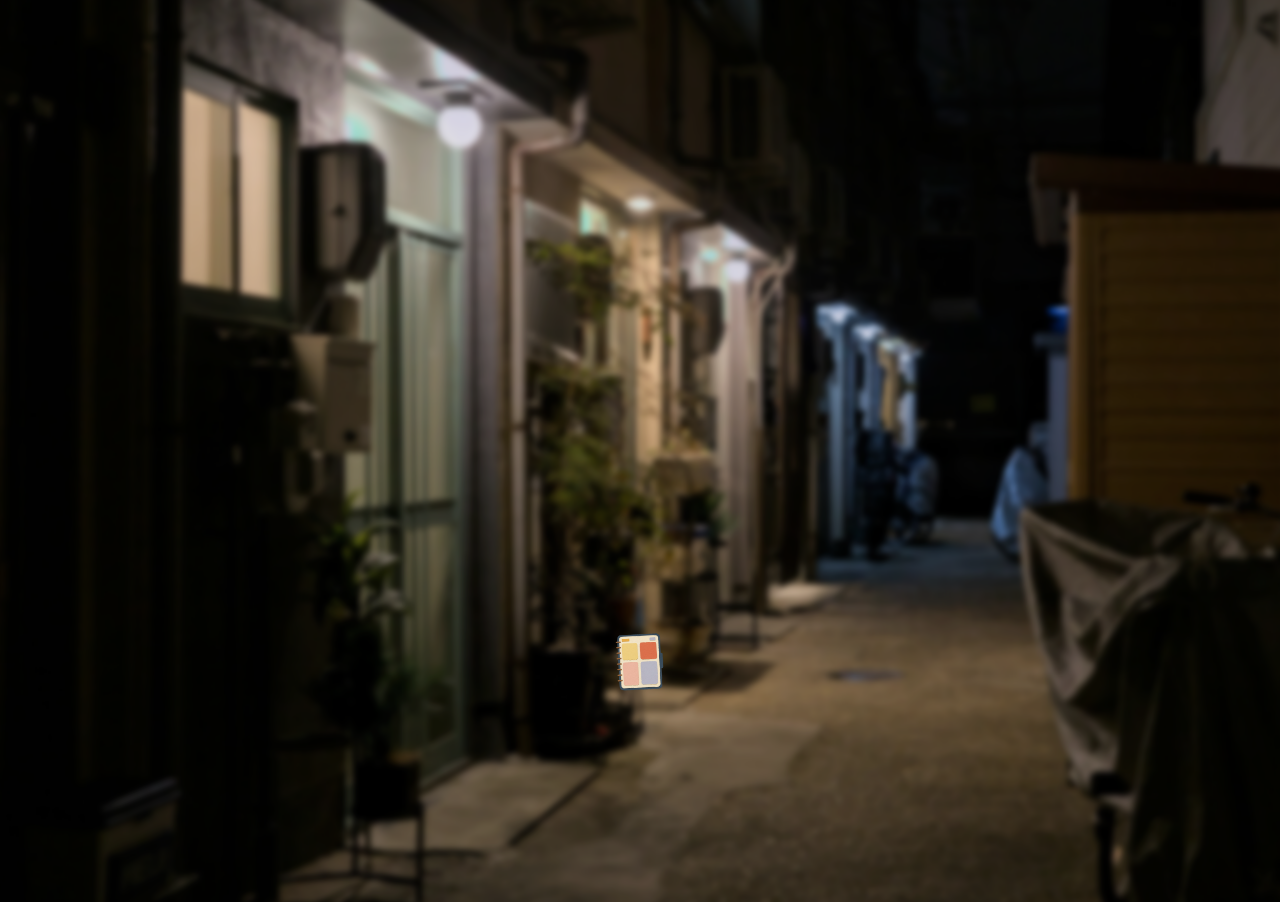
==== commit 72dc830a: "commit lol" ====
--- a/index.html
+++ b/index.html
@@ -7,6 +7,7 @@
   <link rel="shortcut icon" type="image/x-icon" href="images/icon2.ico">
   <link rel="stylesheet" href="css/style.css">
   <link rel="stylesheet" href="css/discord.css">
+  <link rel="stylesheet" href="css/blog.css">
 </head>
 
 <body>
@@ -14,20 +15,10 @@
     <p class="loading-face">╰૮₍ >\./< ₎ა╯</p>
   </div>
   <div class="page-wrapper">
-    <nav id="navbar">
-      <div id="nav-buttons">
-        <button id="home" class="active">home</button>
-        <button id="blog">blog</button>
-      </div>
-
-      <button id="nav-toggle">
-        <span id="nav-arrow">^</span>
-      </button>
-    </nav>
-    <div id="main-page" class="visible">
+    <div id="main-page">
       <img class="logo" src="images/logo2.gif">
       <div id="header">
-        <div id="about" title="a little about me..">
+        <div id="about">
           <div id="about-inner">
             <p>hi, my name is bruce. i'm a (amateur) web dev, photographer and graphic designer. i really like
               making things, learning new stuff, and meeting new people!
@@ -55,18 +46,32 @@
           <span id="button-time"></span>
         </button>
       </div>
+      <button id="blog-open-button">
+        <img src="images/notepad-icon.png">
+      </button>
     </div>
 
-    <div id="blog-page" hidden>
+    <div id="blog-page">
+      <div id="blog-image-viewer">
+        <img id="blog-expanded-image">
+      </div>
       <div id="blog-notebook">
         <div id="notebook-inner">
-          <p>some day i'll write something here..</p>
-          <p>just not today</p>
-        </div>
-      </div>
+          <div id="blog-header">
+            <span id="blog-date"></span>
+            <span id="blog-posted"></span>
+            <span id="blog-ago"></span>
+          </div>
 
-      <div id="bookmarks-clipboard">
-        <div id="clipboard-inner">
+          <div id="blog-image-container">
+            <div id="blog-images"></div>
+          </div>
+
+          <div id="blog-navigation">
+            <button id="blog-older">‹ older</button>
+            <span id="blog-counter"></span>
+            <button id="blog-newer">newer ›</button>
+          </div>
         </div>
       </div>
 
@@ -78,6 +83,7 @@
   </div>
   <script src="https://code.jquery.com/jquery-3.7.1.min.js"></script>
   <script src="scripts/s-m-t.js"></script>
+  <script src="scripts/interact.js"></script>
   <script src="scripts/sitejs.js"></script>
   <script src="scripts/discord.js"></script>
 </body>
--- a/css/style.css
+++ b/css/style.css
@@ -123,132 +123,6 @@
     align-items: center;
     justify-content: center;
     gap: 1.4rem;
-}
-
-
-/* page transitions */
-
-#main-page,
-#blog-page {
-    opacity: 0;
-    transition: opacity 0.3s ease;
-}
-
-#main-page.visible,
-#blog-page.visible {
-    opacity: 1;
-}
-
-#main-page[hidden],
-#blog-page[hidden] {
-    display: none !important;
-}
-
-
-/* navigation */
-
-#navbar {
-    position: relative;
-    z-index: 1000;
-    display: flex;
-    flex-direction: column;
-    align-items: center;
-    width: fit-content;
-    max-width: calc(100% - 2rem);
-    margin: 0 auto 1.5rem;
-    padding: 0;
-    background: transparent;
-    border: none;
-    box-shadow: none;
-    opacity: 0;
-    transform: translateY(calc(-100% - 20px));
-    transition:
-        opacity 0.4s ease,
-        transform 0.45s cubic-bezier(0.25, 0.8, 0.25, 1);
-}
-
-#navbar.ready {
-    opacity: 1;
-    transform: translateY(calc(-100% + 1.5rem));
-}
-
-#navbar.ready.open {
-    transform: translateY(0);
-}
-
-#nav-buttons {
-    display: flex;
-    align-items: center;
-    justify-content: center;
-    gap: 0.25rem;
-    width: max-content;
-    max-width: calc(100vw - 2rem);
-    padding: 0.35rem;
-    background: var(--cream);
-    border: 1px dashed var(--ink);
-    border-radius: 0 0 0.5rem 0.5rem;
-    box-shadow: 0 0 0 3px var(--ring);
-}
-
-#nav-buttons button {
-    flex-shrink: 0;
-    padding: 0.4rem 0.75rem;
-    font: inherit;
-    font-size: 0.85rem;
-    color: var(--ink);
-    background: none;
-    border: none;
-    border-radius: 0.3rem;
-    cursor: pointer;
-    transition:
-        background 0.2s ease,
-        border-color 0.2s ease,
-        transform 0.2s ease;
-}
-
-#nav-buttons button:hover {
-    transform: scale(1.05);
-}
-
-#nav-buttons button.active {
-    color: #302820;
-    font-weight: 700;
-    background: none;
-    border-color: var(--ink);
-}
-
-#nav-toggle {
-    position: relative;
-    z-index: 2;
-    display: flex;
-    align-items: center;
-    justify-content: center;
-    width: 2.5rem;
-    height: 1.5rem;
-    padding: 0.2rem;
-    font: inherit;
-    color: var(--ink);
-    background: var(--cream);
-    border: 1px dashed var(--ink);
-    border-top: none;
-    border-radius: 0 0 0.4rem 0.4rem;
-    box-shadow: 0 0 0 3px var(--ring);
-    cursor: pointer;
-    transition: transform 0.2s ease;
-}
-
-#nav-toggle:hover {
-    transform: scale(1.1);
-}
-
-#nav-arrow {
-    display: inline-block;
-    transform: rotate(180deg);
-    transition: transform 0.25s ease;
-}
-
-#navbar.open #nav-arrow {
-    transform: rotate(0);
 }
 
 
@@ -387,59 +261,6 @@
 }
 
 
-/* blog page */
-
-#blog-page {
-    flex: 1;
-    display: flex;
-    flex-direction: column;
-    align-items: center;
-    justify-content: center;
-    width: 100%;
-    min-height: 0;
-    padding-bottom: 1rem;
-}
-
-
-/* notebook */
-
-#blog-notebook {
-    position: relative;
-    width: 100%;
-    max-width: 34.6rem;
-    aspect-ratio: 1 / 1;
-    margin: 0 auto;
-    background-image: url("../images/notepad.png");
-    background-size: 100% 100%;
-    background-position: center;
-    background-repeat: no-repeat;
-}
-
-#notebook-inner {
-    position: absolute;
-    top: 19%;
-    right: 27%;
-    bottom: 19%;
-    left: 27%;
-    display: flex;
-    justify-content: center;
-    flex-direction: column;
-    padding: 0.5rem;
-    overflow-y: auto;
-    border: 1px dashed var(--ink);
-    background-color: var(--blog);
-    color: var(--ink);
-    border-radius: 0.4rem;
-    box-shadow:
-        inset 0 3px 10px rgba(0, 0, 0, 0.16),
-        inset 0 1px 3px rgba(0, 0, 0, 0.12);
-}
-
-#notebook-inner p {
-    text-align: center;
-}
-
-
 /* footer */
 
 #footer {
@@ -518,9 +339,10 @@
 }
 
 
-/* mobile layout */
+/* mobile */
 
 @media (max-width: 700px) {
+
     html,
     body {
         width: 100%;
@@ -535,29 +357,6 @@
         flex-direction: column;
     }
 
-    #main-page,
-    #blog-page {
-        flex: none;
-        min-height: auto;
-        height: auto;
-        overflow: visible;
-    }
-
-    #navbar {
-        margin: 0 auto 1.25rem;
-        max-width: calc(100% - 2rem);
-    }
-
-    #nav-buttons {
-        gap: 0.15rem;
-        max-width: calc(100vw - 1.5rem);
-    }
-
-    #nav-buttons button {
-        padding: 0.4rem 0.6rem;
-        font-size: 0.8rem;
-    }
-
     #header {
         flex-direction: column;
         gap: 2rem;
@@ -589,38 +388,4 @@
     #footer {
         margin-top: 1.5rem;
     }
-
-    #blog-page {
-        justify-content: flex-start;
-        padding: 1rem 0 2rem;
-    }
-
-    #blog-notebook {
-        max-width: min(43rem, 100vw);
-    }
-
-    #notebook-inner {
-        padding: 0.4rem;
-    }
-
-    #notebook-inner p {
-        font-size: 0.8rem;
-    }
-
-    #blog-notecard {
-        width: 34%;
-        max-width: min(19.5rem, 100vw);
-        top: auto;
-        left: auto;
-        right: 3%;
-        bottom: 3%;
-    }
-
-    #notecard-inner {
-        padding: 0.35rem;
-    }
-
-    #notecard-inner p {
-        font-size: 0.7rem;
-    }
 }
--- a/css/blog.css
+++ b/css/blog.css
@@ -0,0 +1,225 @@
+/* blog button */
+
+#blog-open-button {
+    display: block;
+    padding: 0;
+    border: none;
+    background: none;
+    cursor: pointer;
+    transform: rotate(-3deg);
+    transition: transform 0.2s ease;
+}
+
+#blog-open-button img {
+    display: block;
+    width: 5rem;
+    height: auto;
+}
+
+#blog-open-button:hover {
+    transform: scale(1.1);
+}
+
+
+/* blog overlay */
+
+#blog-page {
+    position: fixed;
+    inset: 0;
+    z-index: 9999;
+    display: flex;
+    justify-content: center;
+    align-items: center;
+    padding: 2rem 1rem;
+    background: rgba(0, 0, 0, 0.65);
+    opacity: 0;
+    visibility: hidden;
+    pointer-events: none;
+    transition:
+        opacity 0.3s ease,
+        visibility 0.3s ease;
+}
+
+#blog-page.open {
+    opacity: 1;
+    visibility: visible;
+    pointer-events: auto;
+}
+
+body.blog-open {
+    overflow: hidden;
+}
+
+
+/* notebook */
+
+#blog-notebook {
+    position: relative;
+    width: 100%;
+    max-width: 48.6rem;
+    aspect-ratio: 1 / 1;
+    margin: 0 auto;
+    background-image: url("../images/notepad.png");
+    background-size: 100% 100%;
+    background-position: center;
+    background-repeat: no-repeat;
+    transform: translateY(1rem) scale(0.96);
+    opacity: 0;
+    transition:
+        transform 0.35s cubic-bezier(0.22, 1, 0.36, 1),
+        opacity 0.3s ease;
+}
+
+#blog-page.open #blog-notebook {
+    transform: translateY(0) scale(1);
+    opacity: 1;
+}
+
+#notebook-inner {
+    position: absolute;
+    top: 19%;
+    right: 27%;
+    bottom: 19%;
+    left: 27%;
+    display: flex;
+    flex-direction: column;
+    padding: 0.5rem;
+    overflow: hidden;
+    border: 1px dashed var(--ink);
+    background-color: var(--blog);
+    color: var(--ink);
+    border-radius: 0.4rem;
+    box-shadow:
+        inset 0 3px 10px rgba(0, 0, 0, 0.16),
+        inset 0 1px 3px rgba(0, 0, 0, 0.12);
+}
+
+
+/* blog header */
+
+#blog-header {
+    display: flex;
+    justify-content: space-between;
+    align-items: center;
+    gap: 0.5rem;
+    padding-bottom: 0.5rem;
+    border-bottom: 1px dashed var(--ink);
+    font-size: 0.7rem;
+}
+
+#blog-date {
+    font-weight: bold;
+}
+
+#blog-ago {
+    opacity: 0.6;
+    white-space: nowrap;
+}
+
+
+/* post information */
+
+#blog-posted {
+    font-size: 0.65rem;
+    opacity: 0.65;
+}
+
+
+/* blog navigation */
+
+#blog-navigation {
+    display: flex;
+    justify-content: space-between;
+    align-items: center;
+    margin-top: auto;
+    padding-top: 0.5rem;
+    border-top: 1px dashed var(--ink);
+    font-size: 0.7rem;
+}
+
+#blog-navigation button {
+    padding: 0;
+    color: var(--ink);
+    background: none;
+    border: none;
+    font: inherit;
+    cursor: pointer;
+    transition: opacity 0.2s ease;
+}
+
+#blog-navigation button:hover {
+    opacity: 0.6;
+}
+
+#blog-navigation button:disabled {
+    opacity: 0.25;
+    cursor: default;
+}
+
+#blog-counter {
+    opacity: 0.65;
+}
+
+
+/* expand blog image */
+
+#blog-image-viewer {
+    position: fixed;
+    inset: 0;
+    z-index: 10000;
+    display: flex;
+    justify-content: center;
+    align-items: center;
+    padding: 2rem;
+    background: rgba(0, 0, 0, 0.85);
+    opacity: 0;
+    visibility: hidden;
+    pointer-events: none;
+    transition:
+        opacity 0.25s ease,
+        visibility 0.25s ease;
+}
+
+#blog-image-viewer.open {
+    opacity: 1;
+    visibility: visible;
+    pointer-events: auto;
+}
+
+#blog-expanded-image {
+    display: block;
+    max-width: 100%;
+    max-height: 100%;
+    object-fit: contain;
+    border-radius: 0.4rem;
+    transform: scale(0.95);
+    transition: transform 0.25s ease;
+}
+
+#blog-image-viewer.open #blog-expanded-image {
+    transform: scale(1);
+}
+
+
+/* mobile */
+
+@media (max-width: 700px) {
+    #blog-page {
+        justify-content: flex-start;
+        padding: 1rem 0 2rem;
+        overflow-y: auto;
+    }
+
+    #blog-notebook {
+        max-width: min(48.6rem, 100vw);
+        flex-shrink: 0;
+    }
+
+    #notebook-inner {
+        padding: 0.4rem;
+    }
+
+    #notebook-inner p {
+        font-size: 0.8rem;
+    }
+}
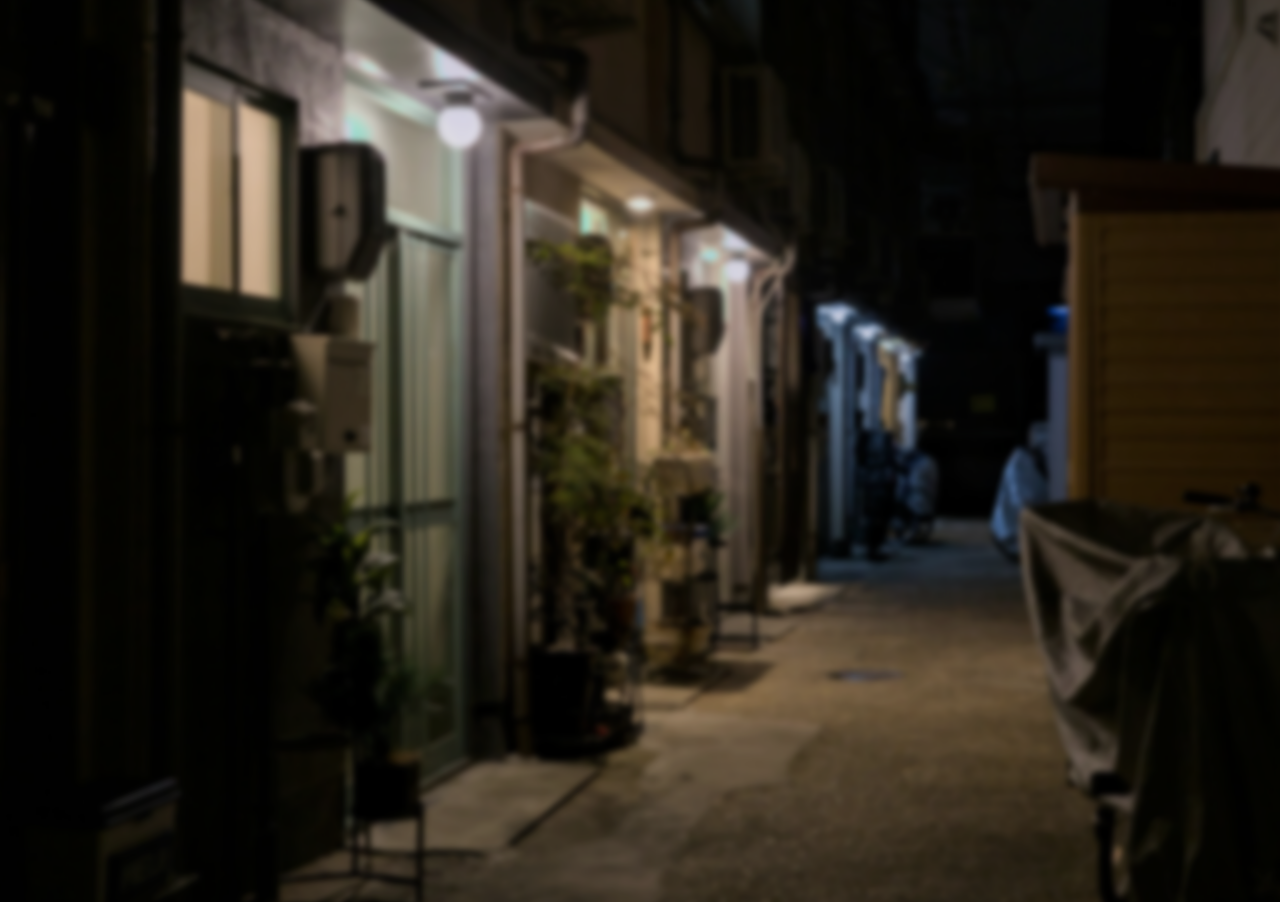
==== commit 999368e9: "commit" ====
--- a/index.html
+++ b/index.html
@@ -46,16 +46,23 @@
           <span id="button-time"></span>
         </button>
       </div>
+      <button id="aquarium-open-button">
+        <img src="images/clownfish.png">
+      </button>
       <button id="blog-open-button">
         <img src="images/notepad-icon.png">
+        <span class="blog-new-tag">new!</span>
       </button>
     </div>
 
     <div id="blog-page">
-      <div id="blog-image-viewer">
-        <img id="blog-expanded-image">
-      </div>
       <div id="blog-notebook">
+
+        <!-- powered by https://status.cafe/ -->
+        <div id="statuscafe"><span title="thinking about..">💬</span> <span id="statuscafe-time"></span>
+          <div id="statuscafe-inner"></div>
+        </div>
+
         <div id="notebook-inner">
           <div id="blog-header">
             <span id="blog-date"></span>
@@ -63,18 +70,24 @@
             <span id="blog-ago"></span>
           </div>
 
+          <div id="blog-text"></div>
+
           <div id="blog-image-container">
             <div id="blog-images"></div>
           </div>
 
           <div id="blog-navigation">
-            <button id="blog-older">‹ older</button>
+            <button id="blog-previous">‹ previous</button>
             <span id="blog-counter"></span>
-            <button id="blog-newer">newer ›</button>
+            <button id="blog-next">next ›</button>
           </div>
         </div>
       </div>
-
+      <div id="blog-image-viewer">
+        <button id="blog-image-previous">‹</button>
+        <img id="blog-expanded-image">
+        <button id="blog-image-next">›</button>
+      </div>
     </div>
 
     <div id="footer">
@@ -82,10 +95,7 @@
     </div>
   </div>
   <script src="https://code.jquery.com/jquery-3.7.1.min.js"></script>
-  <script src="scripts/s-m-t.js"></script>
-  <script src="scripts/interact.js"></script>
-  <script src="scripts/sitejs.js"></script>
-  <script src="scripts/discord.js"></script>
+  <script type="module" src="scripts/main.js"></script>
 </body>
 
 </html>
--- a/css/style.css
+++ b/css/style.css
@@ -31,7 +31,6 @@
     min-height: 100vh;
     margin: 0;
     font-size: 0.95rem;
-    --background-url: url("../images/background-3.jpg");
 }
 
 body::before {
@@ -117,6 +116,7 @@
 
 #main-page {
     flex: 1;
+    position: relative;
     width: min(100%, 35rem);
     display: flex;
     flex-direction: column;
@@ -261,6 +261,74 @@
 }
 
 
+/* discord */
+
+#discord-button {
+    display: flex;
+    align-items: center;
+    gap: 0.45rem;
+    padding: 0.35rem 0.65rem;
+    font: inherit;
+    color: var(--ink);
+    background: var(--cream);
+    border: 1px dashed var(--ink);
+    border-radius: 0.4rem;
+    box-shadow: 0 0 0 3px var(--ring);
+    cursor: pointer;
+    opacity: 0;
+    translate: 0 20px;
+    transition:
+        opacity 0.6s ease 0.6s,
+        translate 0.8s cubic-bezier(0.22, 1, 0.36, 1) 0.6s,
+        transform 0.2s ease;
+}
+
+body.loaded #discord-button {
+    opacity: 1;
+    translate: 0 0;
+}
+
+#discord-button:hover {
+    transform: scale(1.1);
+}
+
+
+/* fish tank button */
+
+#aquarium-open-button {
+    display: block;
+    position: absolute;
+    top: 69%;
+    left: 3%;
+    padding: 0;
+    border: none;
+    background: none;
+    cursor: pointer;
+    opacity: 0;
+    translate: 0 20px;
+    transform: rotate(-3deg);
+    transition:
+        opacity 0.6s ease 0.6s,
+        translate 0.8s cubic-bezier(0.22, 1, 0.36, 1) 0.8s,
+        transform 0.2s ease;
+}
+
+#aquarium-open-button img {
+    display: block;
+    width: 5rem;
+    height: auto;
+}
+
+body.loaded #aquarium-open-button {
+    opacity: 1;
+    translate: 0 0;
+}
+
+#aquarium-open-button:hover {
+    transform: rotate(3deg) scale(1.1);
+}
+
+
 /* footer */
 
 #footer {
@@ -274,7 +342,7 @@
     transform: translateY(20px);
     transition:
         opacity 0.6s ease 0.8s,
-        transform 0.8s cubic-bezier(0.22, 1, 0.36, 1) 0.8s;
+        transform 0.8s cubic-bezier(0.22, 1, 0.36, 1) 1s;
 }
 
 body.loaded #footer {
@@ -339,6 +407,99 @@
 }
 
 
+/* custom confirm */
+
+.c2 {
+    position: fixed;
+    inset: 0;
+    z-index: 100000;
+    display: flex;
+    justify-content: center;
+    align-items: center;
+    font-family: inherit;
+}
+
+.c2_content {
+    position: relative;
+    width: min(100% - 2rem, 22rem);
+    margin: 0 auto;
+    padding: 0.8rem 1rem;
+    box-sizing: border-box;
+    color: var(--ink);
+    background: var(--cream);
+    border: 2px dashed var(--ink);
+    border-radius: 0.8rem;
+    box-shadow: 0 0 0 0.3rem var(--ring);
+    text-align: center;
+}
+
+.c2_header {
+    position: relative;
+    display: flex;
+    justify-content: center;
+    align-items: center;
+}
+
+.c2_title {
+    flex: 1;
+    margin: 0;
+    color: var(--ink);
+    font-size: 1.2rem;
+    font-weight: 700;
+    text-align: center;
+}
+
+.c2_body {
+    margin: 0.6rem 0;
+    font-size: 0.85rem;
+    color: var(--muted);
+    overflow-wrap: anywhere;
+    text-align: center;
+}
+
+.c2_body strong {
+    display: block;
+    margin-top: 0.8rem;
+    font-weight: 700;
+    overflow-wrap: anywhere;
+    color: var(--ink);
+}
+
+.c2_footer {
+    display: flex;
+    justify-content: center;
+    gap: 0.6rem;
+    margin-top: 0.8rem;
+}
+
+.c2_btn-yes,
+.c2_btn-no {
+    margin: 0;
+    padding: 0.3rem 0.8rem;
+    color: var(--ink);
+    background: var(--blog);
+    border: 1px dashed var(--ink);
+    border-radius: 0.4rem;
+    font: inherit;
+    font-size: 0.85rem;
+    cursor: pointer;
+    transition: transform 0.2s ease, background 0.2s ease;
+}
+
+.c2_btn-yes:hover,
+.c2_btn-no:hover {
+    transform: scale(1.05);
+    background: var(--cream);
+}
+
+.c2_overlay {
+    position: absolute;
+    inset: 0;
+    z-index: -1;
+    background: rgba(0, 0, 0, 0.65);
+}
+
+
 /* mobile */
 
 @media (max-width: 700px) {
@@ -357,14 +518,35 @@
         flex-direction: column;
     }
 
+    .page-wrapper {
+        min-height: 100vh;
+        min-height: 100dvh;
+        padding: 1.5rem 0 0;
+    }
+
+    #main-page {
+        width: 100%;
+        gap: 1rem;
+        padding: 1rem 0 2rem;
+    }
+
+    .logo {
+        width: min(82vw, 23.5rem);
+        margin-bottom: 0.5rem;
+    }
+
     #header {
         flex-direction: column;
-        gap: 2rem;
+        gap: 1.25rem;
     }
 
     #about {
         transform: translateY(0);
         margin-top: 1.5rem;
+    }
+
+    #about:hover {
+        transform: scale(1.03);
     }
 
     #about::after {
@@ -375,17 +557,43 @@
         transform: rotate(135deg);
     }
 
-    #about:hover {
-        transform: translateY(0) scale(1.1);
-    }
-
     .mascot {
-        width: 80vw;
-        max-width: 20.4rem;
+        width: min(80vw, 20.4rem);
         margin-left: 0;
     }
 
+    #social-bar {
+        gap: 0.65rem;
+        padding: 0.6rem;
+    }
+
+    .social-icon {
+        width: 2rem;
+        height: 2rem;
+    }
+
+    #discord-button {
+        margin-top: 0.25rem;
+    }
+
+    #aquarium-open-button {
+        top: auto;
+        bottom: 15rem;
+        left: 3%;
+    }
+
+    #aquarium-open-button img {
+        width: 4.5rem;
+    }
+
     #footer {
-        margin-top: 1.5rem;
+        margin-top: 1rem;
+        margin-bottom: max(1rem, env(safe-area-inset-bottom));
+        padding: 0.5rem 1rem;
+        font-size: 0.8rem;
+    }
+
+    #footer p {
+        line-height: 1.3;
     }
 }
--- a/css/discord.css
+++ b/css/discord.css
@@ -3,50 +3,6 @@
 #discord-presence {
     position: relative;
     z-index: 999;
-}
-
-#discord-button {
-    display: flex;
-    align-items: center;
-    gap: 0.45rem;
-    padding: 0.35rem 0.65rem;
-    font: inherit;
-    color: var(--ink);
-    background: var(--cream);
-    border: 1px dashed var(--ink);
-    border-radius: 0.4rem;
-    box-shadow: 0 0 0 3px var(--ring);
-    cursor: pointer;
-    opacity: 0;
-    translate: 0 20px;
-    transition:
-        opacity 0.6s ease 0.6s,
-        translate 0.8s cubic-bezier(0.22, 1, 0.36, 1) 0.6s,
-        transform 0.2s ease;
-}
-
-body.loaded #discord-button {
-    opacity: 1;
-    translate: 0 0;
-}
-
-#discord-button:hover {
-    transform: scale(1.1);
-}
-
-.button-avatar {
-    position: relative;
-    flex-shrink: 0;
-    width: 24px;
-    height: 24px;
-}
-
-#card-avatar {
-    display: block;
-    width: 100%;
-    height: 100%;
-    border-radius: 50%;
-    object-fit: cover;
 }
 
 .button-dot {
@@ -58,22 +14,6 @@
     border: 2px solid var(--cream);
     border-radius: 50%;
     box-sizing: content-box;
-}
-
-.button-dot.status-online {
-    background: #79CDA7;
-}
-
-.button-dot.status-idle {
-    background: #FDBB49;
-}
-
-.button-dot.status-busy {
-    background: #F04242;
-}
-
-.button-dot.status-offline {
-    background: #848D9A;
 }
 
 #button-time {
@@ -323,7 +263,7 @@
 
 .spotify-song-link:hover {
     color: var(--spotify-text);
-    transform: scale(1.05);
+    transform: scale(1.1);
 }
 
 .spotify-artist-link {
@@ -339,7 +279,7 @@
 
 .spotify-artist-link:hover {
     color: var(--spotify-text);
-    transform: scale(1.05);
+    transform: scale(1.1);
 }
 
 .spotify-progress {
--- a/css/blog.css
+++ b/css/blog.css
@@ -2,12 +2,20 @@
 
 #blog-open-button {
     display: block;
+    position: absolute;
+    top: 84%;
+    left: 12%;
     padding: 0;
     border: none;
     background: none;
     cursor: pointer;
+    opacity: 0;
+    translate: 0 20px;
     transform: rotate(-3deg);
-    transition: transform 0.2s ease;
+    transition:
+        opacity 0.6s ease 0.6s,
+        translate 0.8s cubic-bezier(0.22, 1, 0.36, 1) 0.8s,
+        transform 0.2s ease;
 }
 
 #blog-open-button img {
@@ -16,8 +24,67 @@
     height: auto;
 }
 
+.blog-new-tag {
+    position: absolute;
+    top: -1.3rem;
+    right: -0.3rem;
+    padding: 0.2rem 0.5rem;
+    color: var(--ink);
+    background: var(--cream);
+    border: 1px dashed var(--ink);
+    border-radius: 0.3rem;
+    box-shadow: 0 0 0 2px var(--ring);
+    font-size: 0.7rem;
+    font-family: "Yuntaeng";
+    transform: rotate(8deg);
+    pointer-events: none;
+    animation: tagFloat 2s ease-in-out infinite;
+    opacity: 0;
+    visibility: hidden;
+    transition:
+        opacity 0.3s ease,
+        visibility 0.3s ease;
+}
+
+.blog-new-tag.show {
+    opacity: 1;
+    visibility: visible;
+}
+
+body.loaded #blog-open-button {
+    opacity: 1;
+    translate: 0 0;
+}
+
 #blog-open-button:hover {
-    transform: scale(1.1);
+    transform: rotate(3deg) scale(1.1);
+}
+
+.blog-new-tag::after {
+    content: "";
+    position: absolute;
+    bottom: -0.4rem;
+    left: 0.4rem;
+    z-index: -1;
+    width: 0.6rem;
+    height: 0.6rem;
+    background: var(--cream);
+    border-right: 1px dashed var(--ink);
+    border-bottom: 1px dashed var(--ink);
+    box-shadow: 2px 2px 0 var(--ring);
+    transform: rotate(45deg);
+}
+
+@keyframes tagFloat {
+
+    0%,
+    100% {
+        translate: 0 0;
+    }
+
+    50% {
+        translate: 0 -5px;
+    }
 }
 
 
@@ -37,13 +104,19 @@
     pointer-events: none;
     transition:
         opacity 0.3s ease,
-        visibility 0.3s ease;
+        visibility 0s linear 0.3s;
 }
 
 #blog-page.open {
-    opacity: 1;
     visibility: visible;
     pointer-events: auto;
+    transition:
+        opacity 0.3s ease,
+        visibility 0s;
+}
+
+#blog-page.open.loaded {
+    opacity: 1;
 }
 
 body.blog-open {
@@ -56,31 +129,31 @@
 #blog-notebook {
     position: relative;
     width: 100%;
-    max-width: 48.6rem;
-    aspect-ratio: 1 / 1;
+    max-width: 30.5rem;
+    aspect-ratio: 731 / 880;
     margin: 0 auto;
     background-image: url("../images/notepad.png");
     background-size: 100% 100%;
     background-position: center;
     background-repeat: no-repeat;
-    transform: translateY(1rem) scale(0.96);
+    transform: translateY(1rem);
     opacity: 0;
     transition:
         transform 0.35s cubic-bezier(0.22, 1, 0.36, 1),
         opacity 0.3s ease;
 }
 
-#blog-page.open #blog-notebook {
-    transform: translateY(0) scale(1);
+#blog-page.open.loaded #blog-notebook {
+    transform: translateY(0);
     opacity: 1;
 }
 
 #notebook-inner {
     position: absolute;
-    top: 19%;
-    right: 27%;
-    bottom: 19%;
-    left: 27%;
+    top: 7%;
+    right: 11%;
+    bottom: 7%;
+    left: 12%;
     display: flex;
     flex-direction: column;
     padding: 0.5rem;
@@ -88,17 +161,82 @@
     border: 1px dashed var(--ink);
     background-color: var(--blog);
     color: var(--ink);
-    border-radius: 0.4rem;
+    border-radius: 0.9rem;
     box-shadow:
         inset 0 3px 10px rgba(0, 0, 0, 0.16),
         inset 0 1px 3px rgba(0, 0, 0, 0.12);
 }
 
 
+/* status cafe */
+
+#statuscafe {
+    position: absolute;
+    z-index: 10;
+    top: -6%;
+    left: -12%;
+    width: min(100% - 1rem, 19rem);
+    box-sizing: border-box;
+    padding: 1rem 1.2rem;
+    font-size: 0.95rem;
+    color: var(--ink);
+    background: var(--cream);
+    border: 1px dashed var(--ink);
+    border-radius: 1.2rem;
+    box-shadow: 0 0 0 3px var(--ring);
+    transform: rotate(-7deg);
+    transition: transform 0.2s ease;
+    cursor: pointer;
+}
+
+#statuscafe:hover {
+    transform: rotate(-4deg) scale(1.05);
+}
+
+#statuscafe-time {
+    display: inline-block;
+    font-weight: bold;
+    margin-bottom: 0.3rem;
+}
+
+#statuscafe-inner {
+    display: block;
+    width: 100%;
+    margin: 0;
+    overflow: hidden;
+    white-space: nowrap;
+}
+
+#statuscafe-inner .statuscafe-marquee-text {
+    display: inline-block;
+    width: max-content;
+}
+
+#statuscafe-inner.marquee .statuscafe-marquee-text {
+    animation: statusCafeMarquee 12s linear infinite;
+}
+
+#statuscafe-inner.marquee:hover .statuscafe-marquee-text {
+    animation-play-state: paused;
+}
+
+@keyframes statusCafeMarquee {
+    0% {
+        transform: translateX(100%);
+    }
+
+    100% {
+        transform: translateX(-100%);
+    }
+}
+
+
 /* blog header */
 
 #blog-header {
     display: flex;
+    flex: 0 0 auto;
+    min-height: 1.2rem;
     justify-content: space-between;
     align-items: center;
     gap: 0.5rem;
@@ -117,7 +255,7 @@
 }
 
 
-/* post information */
+/* post info */
 
 #blog-posted {
     font-size: 0.65rem;
@@ -125,10 +263,83 @@
 }
 
 
+/* blog image gallery */
+
+#blog-image-container {
+    flex: 1 1 auto;
+    min-height: 0;
+    width: 100%;
+    margin: 0.5rem 0;
+    overflow: hidden;
+}
+
+#blog-images {
+    display: grid;
+    grid-template-columns: repeat(2, minmax(0, 1fr));
+    align-content: start;
+    gap: 0.8rem;
+    width: 100%;
+    height: 100%;
+    overflow-y: auto;
+    overflow-x: hidden;
+    padding: 0.6rem;
+    box-sizing: border-box;
+    scrollbar-width: thin;
+    scrollbar-color: var(--muted) transparent;
+    overscroll-behavior: contain;
+}
+
+#blog-images::-webkit-scrollbar {
+    width: 0.4rem;
+}
+
+#blog-images::-webkit-scrollbar-track {
+    background: transparent;
+}
+
+#blog-images::-webkit-scrollbar-thumb {
+    background: var(--muted);
+    border-radius: 1rem;
+}
+
+.blog-gallery-image {
+    display: block;
+    width: 100%;
+    aspect-ratio: 1 / 1;
+    object-fit: cover;
+    border-radius: 0.3rem;
+    cursor: pointer;
+    transition: transform 0.15s ease;
+    will-change: transform;
+}
+
+.blog-gallery-image:hover {
+    transform: scale(1.05);
+}
+
+
+/* blog text */
+
+#blog-text {
+    flex: 0 0 auto;
+    min-height: 1.5rem;
+    max-height: 25%;
+    width: 100%;
+    box-sizing: border-box;
+    margin: 1.2rem 0;
+    padding: 0 0.6rem;
+    overflow-y: auto;
+    font-size: 0.75rem;
+    line-height: 1.4;
+    color: var(--ink);
+}
+
+
 /* blog navigation */
 
 #blog-navigation {
     display: flex;
+    flex: 0 0 auto;
     justify-content: space-between;
     align-items: center;
     margin-top: auto;
@@ -170,6 +381,7 @@
     display: flex;
     justify-content: center;
     align-items: center;
+    gap: 1.5rem;
     padding: 2rem;
     background: rgba(0, 0, 0, 0.85);
     opacity: 0;
@@ -188,38 +400,154 @@
 
 #blog-expanded-image {
     display: block;
-    max-width: 100%;
-    max-height: 100%;
+    max-width: 75vw;
+    max-height: 85vh;
     object-fit: contain;
     border-radius: 0.4rem;
     transform: scale(0.95);
     transition: transform 0.25s ease;
+    cursor: pointer;
 }
 
 #blog-image-viewer.open #blog-expanded-image {
-    transform: scale(1);
+    transform: scale(1.1);
+}
+
+#blog-image-previous,
+#blog-image-next {
+    flex: 0 0 auto;
+    padding: 0.3rem 0.8rem;
+    color: var(--cream);
+    background: none;
+    border: none;
+    border-radius: 0.4rem;
+    font: inherit;
+    font-size: 2rem;
+    cursor: pointer;
+    transition: background 0.2s ease, transform 0.2s ease;
+}
+
+#blog-image-previous:hover,
+#blog-image-next:hover {
+    transform: scale(1.1);
+}
+
+#blog-image-previous[hidden],
+#blog-image-next[hidden] {
+    display: none;
 }
 
 
 /* mobile */
 
 @media (max-width: 700px) {
+
+    #blog-open-button {
+        top: 70%;
+        left: 3%;
+    }
+
     #blog-page {
-        justify-content: flex-start;
-        padding: 1rem 0 2rem;
+        justify-content: center;
+        align-items: center;
+        padding: 1rem 0.75rem;
         overflow-y: auto;
+        overflow-x: hidden;
+        -webkit-overflow-scrolling: touch;
     }
 
     #blog-notebook {
-        max-width: min(48.6rem, 100vw);
+        width: 100%;
+        max-width: 30.5rem;
         flex-shrink: 0;
+        margin: 0 auto;
     }
 
     #notebook-inner {
         padding: 0.4rem;
-    }
-
-    #notebook-inner p {
+        border-radius: 0.7rem;
+    }
+
+    #statuscafe {
+        top: -3%;
+        left: -3%;
+        width: min(85%, 17rem);
+        padding: 0.7rem 0.85rem;
         font-size: 0.8rem;
+        border-radius: 1rem;
+    }
+
+    #statuscafe:hover {
+        transform: rotate(-7deg);
+    }
+
+    #blog-header {
+        gap: 0.3rem;
+        padding-bottom: 0.4rem;
+        font-size: 0.65rem;
+    }
+
+    #blog-posted {
+        font-size: 0.6rem;
+    }
+
+    #blog-image-container {
+        margin: 0.35rem 0;
+    }
+
+    #blog-images {
+        gap: 0.5rem;
+        padding: 0.45rem;
+        -webkit-overflow-scrolling: touch;
+        touch-action: pan-y;
+    }
+
+    .blog-gallery-image {
+        border-radius: 0.25rem;
+        transition: none;
+        will-change: auto;
+    }
+
+    .blog-gallery-image:hover {
+        transform: none;
+    }
+
+    #blog-text {
+        max-height: 22%;
+        min-height: 1.2rem;
+        margin: 0.6rem 0;
+        padding: 0 0.4rem;
+        font-size: 0.75rem;
+        line-height: 1.45;
+    }
+
+    #blog-navigation {
+        padding-top: 0.4rem;
+        font-size: 0.65rem;
+    }
+
+    #blog-navigation button {
+        padding: 0.2rem;
+    }
+
+    #blog-image-viewer {
+        gap: 0.2rem;
+        padding: 0.5rem;
+    }
+
+    #blog-expanded-image {
+        max-width: calc(100vw - 5rem);
+        max-height: 80svh;
+        border-radius: 0.3rem;
+    }
+
+    #blog-image-viewer.open #blog-expanded-image {
+        transform: scale(1);
+    }
+
+    #blog-image-previous,
+    #blog-image-next {
+        padding: 0.3rem;
+        font-size: 1.5rem;
     }
 }
